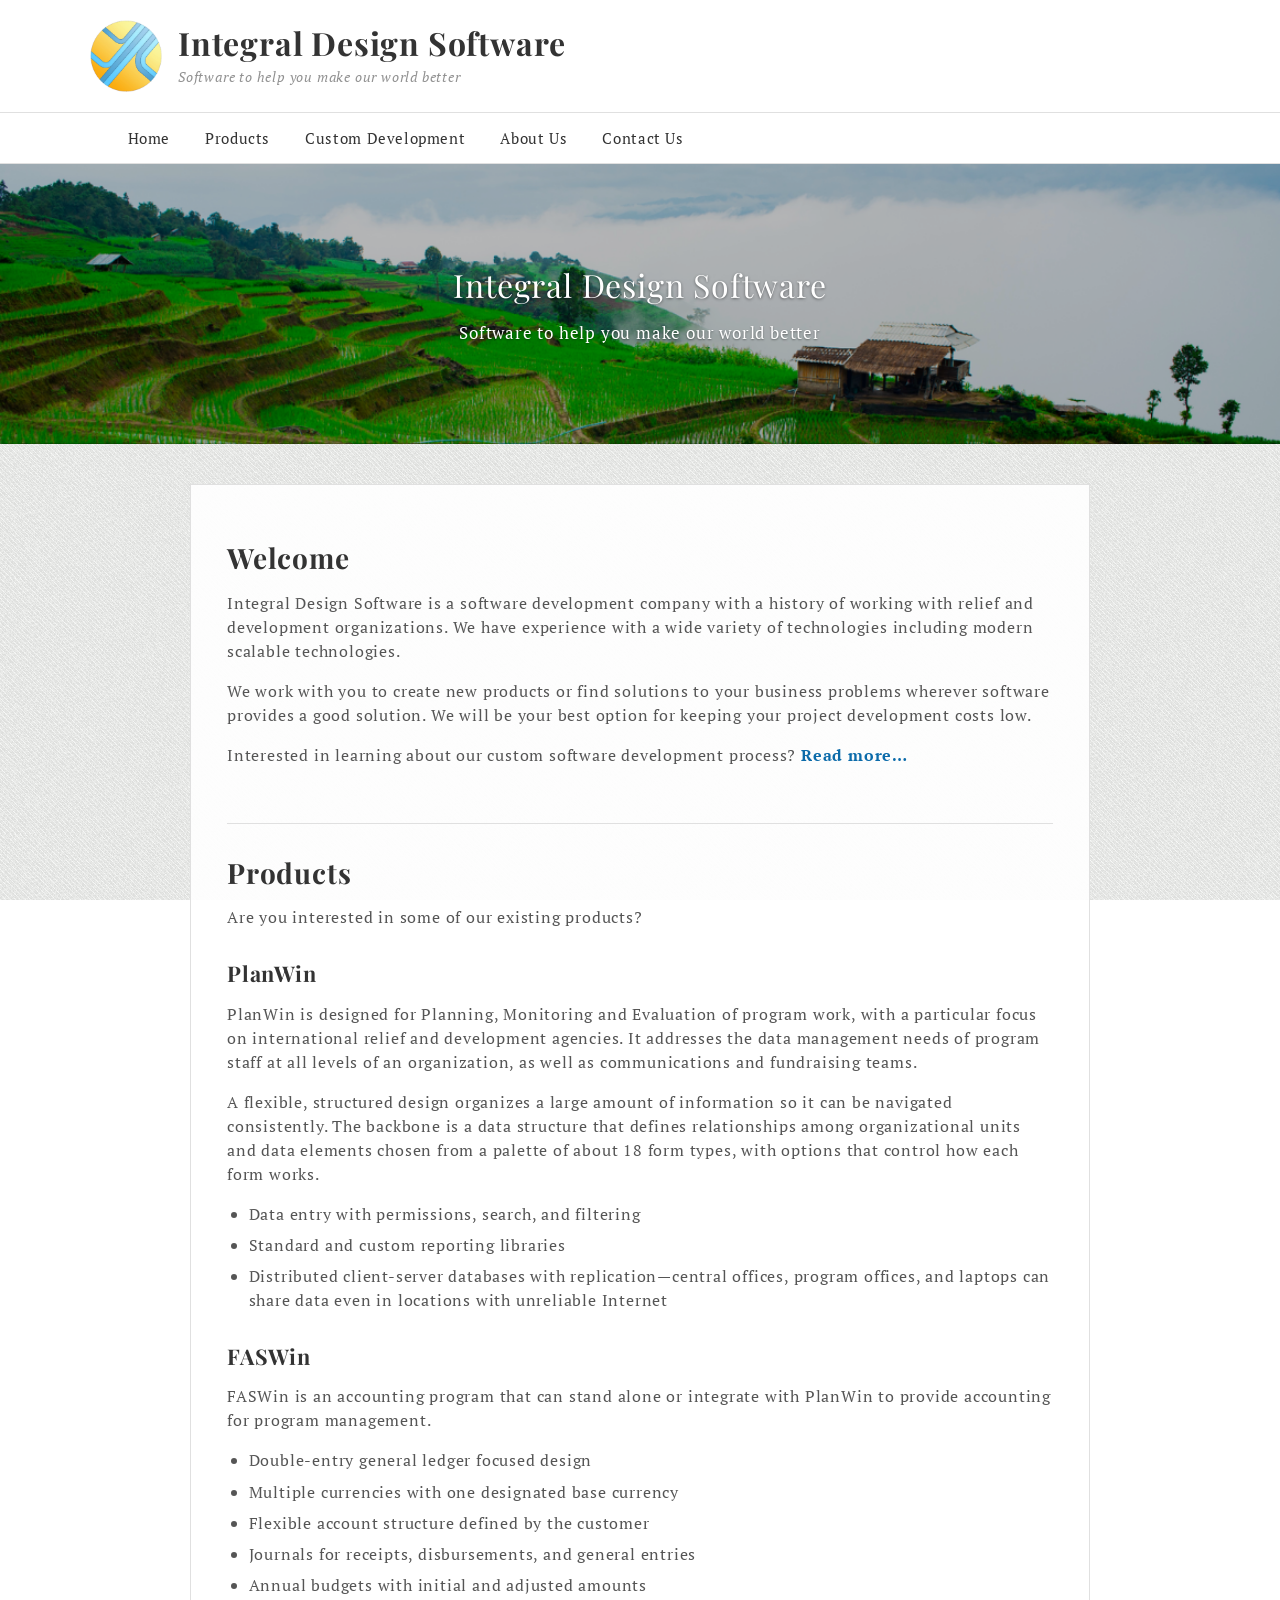
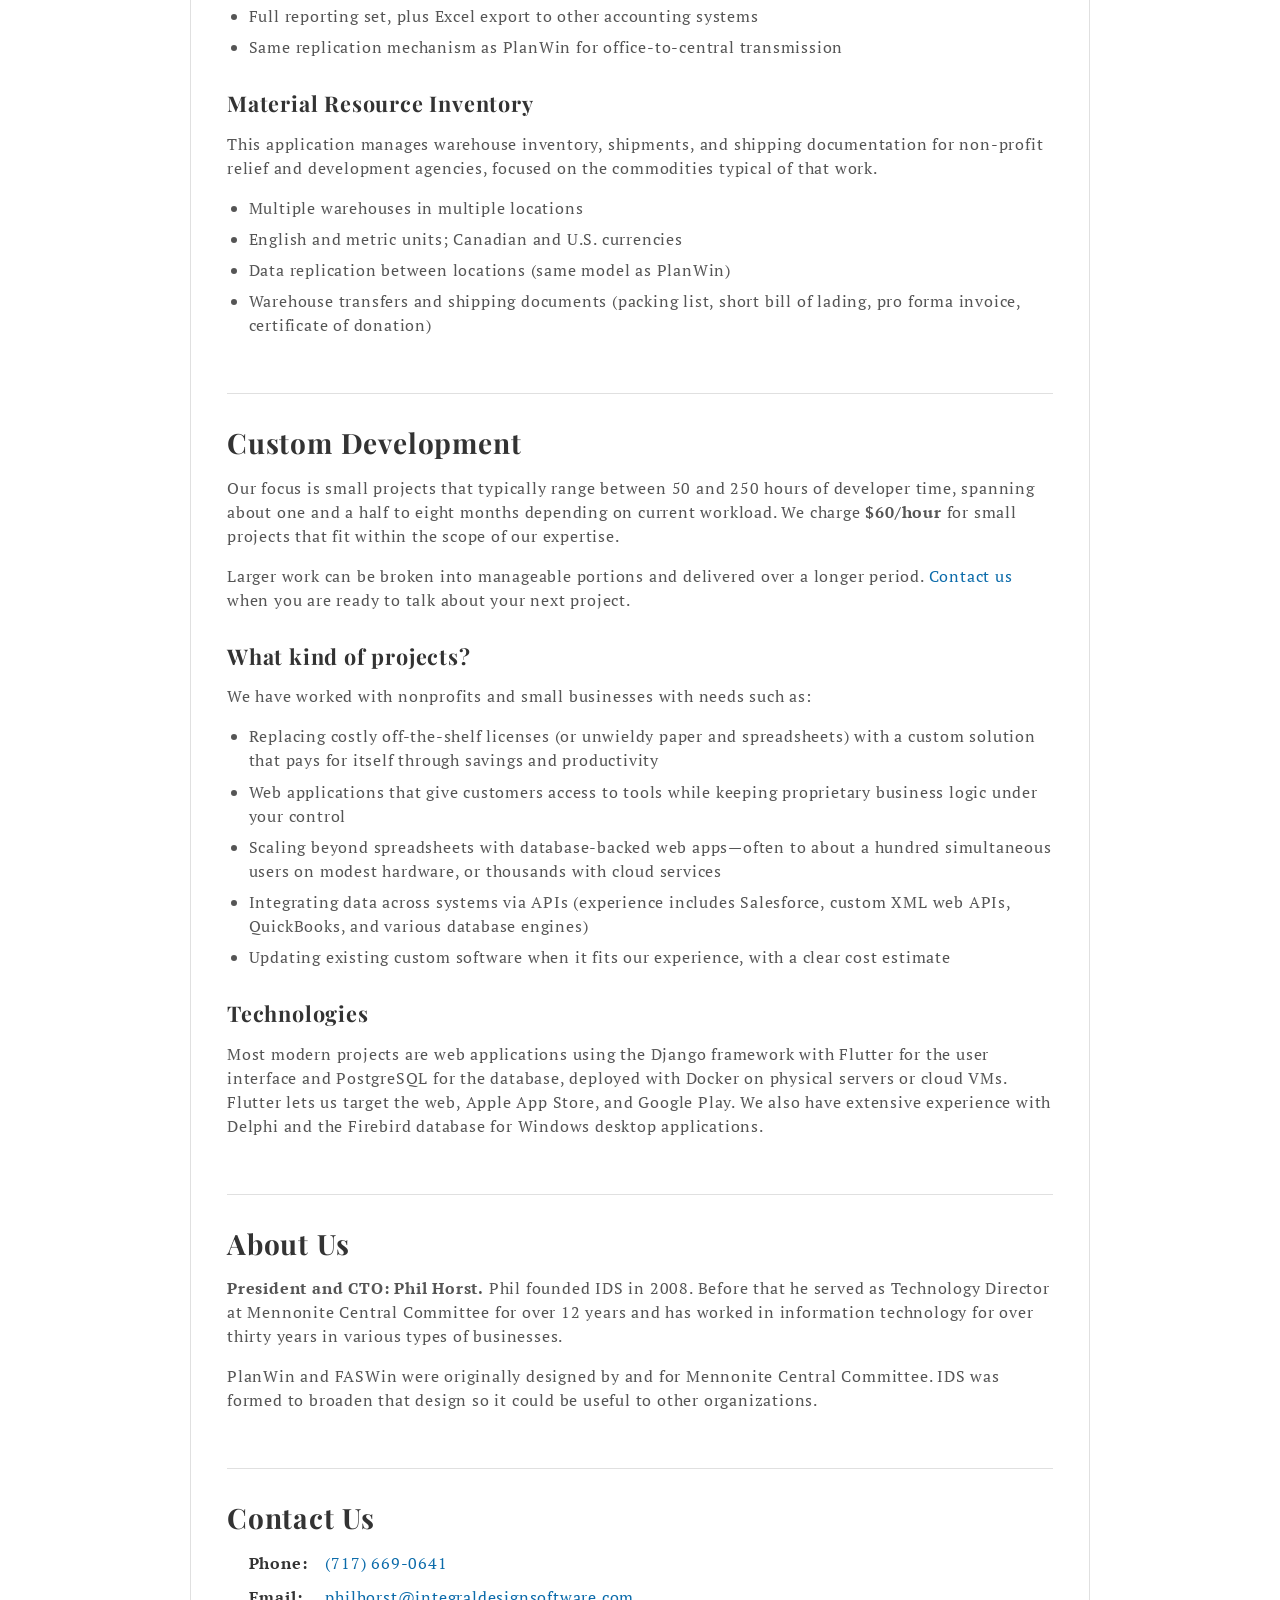
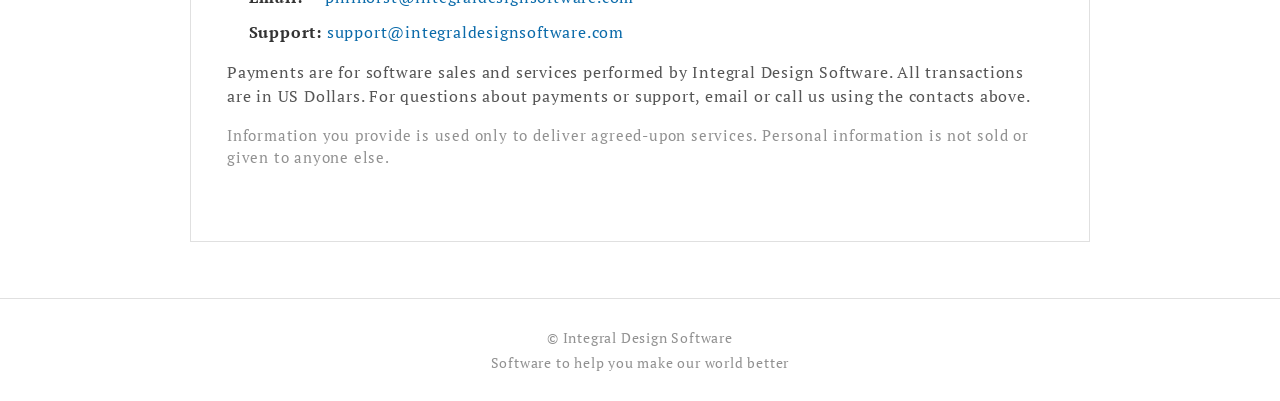
==== index.html @ 1bbdf48e "Add static single-page IDS site for GitHub Pages. Condense the WordPress site into one page with exi" ====
<!DOCTYPE html>
<html lang="en-US">
<head>
  <meta charset="UTF-8">
  <meta name="viewport" content="width=device-width, initial-scale=1.0">
  <title>Integral Design Software – Software to help you make our world better</title>
  <meta name="description" content="Integral Design Software builds custom software and products for relief and development organizations, including PlanWin, FASWin, and Material Resource Inventory.">
  <link rel="icon" href="assets/favicon.jpg" sizes="32x32">
  <link rel="preconnect" href="https://fonts.googleapis.com">
  <link rel="preconnect" href="https://fonts.gstatic.com" crossorigin>
  <link href="https://fonts.googleapis.com/css2?family=PT+Serif:ital,wght@0,400;0,700;1,400&family=Playfair+Display:ital,wght@0,400;0,700;1,400&display=swap" rel="stylesheet">
  <link rel="stylesheet" href="styles.css">
</head>
<body>
  <a class="skip-link" href="#content">Skip to content</a>

  <header class="site-header">
    <div class="wrap brand-bar">
      <img class="brand-logo" src="assets/logo.jpg" width="72" height="72" alt="Integral Design Software logo">
      <div class="brand-text">
        <p class="site-title"><a href="#home">Integral Design Software</a></p>
        <p class="site-description">Software to help you make our world better</p>
      </div>
    </div>
    <nav class="main-nav" aria-label="Primary">
      <div class="wrap">
        <ul>
          <li><a href="#home">Home</a></li>
          <li><a href="#products">Products</a></li>
          <li><a href="#custom-development">Custom Development</a></li>
          <li><a href="#about">About Us</a></li>
          <li><a href="#contact">Contact Us</a></li>
        </ul>
      </div>
    </nav>
  </header>

  <section class="hero" aria-label="Banner">
    <div class="hero-inner">
      <h1 class="hero-title">Integral Design Software</h1>
      <p class="hero-desc">Software to help you make our world better</p>
    </div>
  </section>

  <main id="content">
    <div class="wrap">
      <div class="content-panel">

        <section id="home" class="section">
          <h2>Welcome</h2>
          <p>
            Integral Design Software is a software development company with a history of working with
            relief and development organizations. We have experience with a wide variety of technologies
            including modern scalable technologies.
          </p>
          <p>
            We work with you to create new products or find solutions to your business problems wherever
            software provides a good solution. We will be your best option for keeping your project
            development costs low.
          </p>
          <p class="cta">
            Interested in learning about our custom software development process?
            <a href="#custom-development">Read more…</a>
          </p>
        </section>

        <section id="products" class="section">
          <h2>Products</h2>
          <p>Are you interested in some of our existing products?</p>

          <article class="product" id="planwin">
            <h3>PlanWin</h3>
            <p>
              PlanWin is designed for Planning, Monitoring and Evaluation of program work, with a
              particular focus on international relief and development agencies. It addresses the data
              management needs of program staff at all levels of an organization, as well as
              communications and fundraising teams.
            </p>
            <p>
              A flexible, structured design organizes a large amount of information so it can be
              navigated consistently. The backbone is a data structure that defines relationships among
              organizational units and data elements chosen from a palette of about 18 form types, with
              options that control how each form works.
            </p>
            <ul>
              <li>Data entry with permissions, search, and filtering</li>
              <li>Standard and custom reporting libraries</li>
              <li>
                Distributed client-server databases with replication—central offices, program offices,
                and laptops can share data even in locations with unreliable Internet
              </li>
            </ul>
          </article>

          <article class="product" id="faswin">
            <h3>FASWin</h3>
            <p>
              FASWin is an accounting program that can stand alone or integrate with PlanWin to provide
              accounting for program management.
            </p>
            <ul>
              <li>Double-entry general ledger focused design</li>
              <li>Multiple currencies with one designated base currency</li>
              <li>Flexible account structure defined by the customer</li>
              <li>Journals for receipts, disbursements, and general entries</li>
              <li>Annual budgets with initial and adjusted amounts</li>
              <li>Full reporting set, plus Excel export to other accounting systems</li>
              <li>Same replication mechanism as PlanWin for office-to-central transmission</li>
            </ul>
          </article>

          <article class="product" id="mri">
            <h3>Material Resource Inventory</h3>
            <p>
              This application manages warehouse inventory, shipments, and shipping documentation for
              non-profit relief and development agencies, focused on the commodities typical of that work.
            </p>
            <ul>
              <li>Multiple warehouses in multiple locations</li>
              <li>English and metric units; Canadian and U.S. currencies</li>
              <li>Data replication between locations (same model as PlanWin)</li>
              <li>Warehouse transfers and shipping documents (packing list, short bill of lading, pro forma invoice, certificate of donation)</li>
            </ul>
          </article>
        </section>

        <section id="custom-development" class="section">
          <h2>Custom Development</h2>
          <p>
            Our focus is small projects that typically range between 50 and 250 hours of developer time,
            spanning about one and a half to eight months depending on current workload. We charge
            <strong>$60/hour</strong> for small projects that fit within the scope of our expertise.
          </p>
          <p>
            Larger work can be broken into manageable portions and delivered over a longer period.
            <a href="#contact">Contact us</a> when you are ready to talk about your next project.
          </p>

          <h3>What kind of projects?</h3>
          <p>We have worked with nonprofits and small businesses with needs such as:</p>
          <ul>
            <li>
              Replacing costly off-the-shelf licenses (or unwieldy paper and spreadsheets) with a custom
              solution that pays for itself through savings and productivity
            </li>
            <li>
              Web applications that give customers access to tools while keeping proprietary business
              logic under your control
            </li>
            <li>
              Scaling beyond spreadsheets with database-backed web apps—often to about a hundred
              simultaneous users on modest hardware, or thousands with cloud services
            </li>
            <li>
              Integrating data across systems via APIs (experience includes Salesforce, custom XML web
              APIs, QuickBooks, and various database engines)
            </li>
            <li>
              Updating existing custom software when it fits our experience, with a clear cost estimate
            </li>
          </ul>

          <h3>Technologies</h3>
          <p>
            Most modern projects are web applications using the Django framework with Flutter for the
            user interface and PostgreSQL for the database, deployed with Docker on physical servers or
            cloud VMs. Flutter lets us target the web, Apple App Store, and Google Play. We also have
            extensive experience with Delphi and the Firebird database for Windows desktop applications.
          </p>
        </section>

        <section id="about" class="section">
          <h2>About Us</h2>
          <p>
            <strong>President and CTO: Phil Horst.</strong> Phil founded IDS in 2008. Before that he
            served as Technology Director at Mennonite Central Committee for over 12 years and has worked
            in information technology for over thirty years in various types of businesses.
          </p>
          <p>
            PlanWin and FASWin were originally designed by and for Mennonite Central Committee.
            IDS was formed to broaden that design so it could be useful to other organizations.
          </p>
        </section>

        <section id="contact" class="section">
          <h2>Contact Us</h2>
          <ul class="contact-list">
            <li><strong>Phone:</strong> <a href="tel:+17176690641">(717) 669-0641</a></li>
            <li><strong>Email:</strong> <a href="mailto:philhorst@integraldesignsoftware.com">philhorst@integraldesignsoftware.com</a></li>
            <li><strong>Support:</strong> <a href="mailto:support@integraldesignsoftware.com">support@integraldesignsoftware.com</a></li>
          </ul>
          <p>
            Payments are for software sales and services performed by Integral Design Software.
            All transactions are in US Dollars. For questions about payments or support, email or call
            us using the contacts above.
          </p>
          <p class="note">
            Information you provide is used only to deliver agreed-upon services. Personal information
            is not sold or given to anyone else.
          </p>
        </section>

      </div>
    </div>
  </main>

  <footer class="site-footer">
    <div class="wrap">
      <p>&copy; Integral Design Software</p>
      <p>Software to help you make our world better</p>
    </div>
  </footer>
</body>
</html>
---- styles.css ----
/* Integral Design Software — theme-inspired static styles */

:root {
  --text: #555555;
  --text-dark: #333333;
  --accent: #0b6baa;
  --border: #e0e0e0;
  --white: #ffffff;
  --muted: #919191;
  --font-display: "Playfair Display", Georgia, serif;
  --font-body: "PT Serif", Georgia, serif;
  --content-width: 900px;
  --page-width: 1100px;
}

*,
*::before,
*::after {
  box-sizing: border-box;
}

html {
  scroll-behavior: smooth;
}

body {
  margin: 0;
  font-family: var(--font-body);
  font-size: 16px;
  font-weight: 400;
  line-height: 1.5;
  letter-spacing: 0.05em;
  color: var(--text);
  background-color: var(--white);
  background-image: url("assets/bg.png");
  background-position: center center;
  background-repeat: repeat;
  background-attachment: fixed;
  word-wrap: break-word;
}

img {
  max-width: 100%;
  height: auto;
  display: block;
}

a {
  color: var(--accent);
  text-decoration: none;
  transition: color 0.3s ease-in-out;
}

a:hover {
  color: var(--text-dark);
  text-decoration: underline;
}

.skip-link {
  position: absolute;
  left: -9999px;
  top: 0;
  z-index: 100;
  padding: 0.75rem 1rem;
  background: var(--accent);
  color: var(--white);
}

.skip-link:focus {
  left: 0;
}

.wrap {
  width: 100%;
  max-width: var(--page-width);
  margin: 0 auto;
  padding: 0 1.25rem;
}

/* Header / brand */

.site-header {
  background: var(--white);
  border-bottom: 1px solid var(--border);
}

.brand-bar {
  display: flex;
  align-items: center;
  gap: 1rem;
  padding: 1.25rem 0;
}

.brand-logo {
  width: 72px;
  height: 72px;
  object-fit: contain;
  flex-shrink: 0;
}

.brand-text {
  min-width: 0;
}

.site-title {
  margin: 0;
  font-family: var(--font-display);
  font-size: 2rem;
  font-weight: 700;
  line-height: 1.1;
  color: var(--text-dark);
}

.site-title a {
  color: inherit;
  text-decoration: none;
}

.site-title a:hover {
  color: var(--accent);
  text-decoration: none;
}

.site-description {
  margin: 0.35rem 0 0;
  font-size: 0.875rem;
  font-style: italic;
  color: var(--muted);
}

/* Navigation */

.main-nav {
  border-top: 1px solid var(--border);
  background: var(--white);
}

.main-nav ul {
  list-style: none;
  margin: 0;
  padding: 0;
  display: flex;
  flex-wrap: wrap;
  gap: 0;
}

.main-nav a {
  display: block;
  padding: 0.85rem 1.1rem;
  color: var(--text-dark);
  font-size: 0.95rem;
  letter-spacing: 0.04em;
  text-decoration: none;
}

.main-nav a:hover {
  color: var(--accent);
  text-decoration: none;
}

/* Hero */

.hero {
  position: relative;
  width: 100%;
  min-height: 280px;
  background-image: url("assets/hero-rice-fields.png");
  background-size: cover;
  background-position: center center;
  display: flex;
  align-items: center;
  justify-content: center;
  text-align: center;
  box-shadow: inset 0 -2px 1px -1px rgba(0, 0, 0, 0.2);
}

.hero::before {
  content: "";
  position: absolute;
  inset: 0;
  background: rgba(0, 0, 0, 0.28);
}

.hero-inner {
  position: relative;
  z-index: 1;
  padding: 3.5rem 1.5rem;
  max-width: 40rem;
}

.hero-title {
  margin: 0;
  font-family: var(--font-display);
  font-size: 2rem;
  font-weight: 400;
  color: var(--white);
  text-shadow: 0 1px 3px rgba(0, 0, 0, 0.45);
}

.hero-desc {
  margin: 0.75rem 0 0;
  font-family: var(--font-body);
  font-size: 1.05rem;
  color: var(--white);
  text-shadow: 0 1px 2px rgba(0, 0, 0, 0.4);
}

/* Main content */

main {
  padding: 2.5rem 0 3.5rem;
}

.content-panel {
  max-width: var(--content-width);
  margin: 0 auto;
  background: rgba(255, 255, 255, 0.92);
  border: 1px solid var(--border);
  padding: 2rem 2.25rem;
}

.section {
  padding: 1.5rem 0;
  scroll-margin-top: 1rem;
}

.section + .section {
  border-top: 1px solid var(--border);
  margin-top: 1rem;
  padding-top: 2rem;
}

.section h2 {
  margin: 0 0 1rem;
  font-family: var(--font-display);
  font-size: 1.75rem;
  font-weight: 700;
  color: var(--text-dark);
  line-height: 1.2;
}

.section h3 {
  margin: 1.75rem 0 0.75rem;
  font-family: var(--font-display);
  font-size: 1.35rem;
  font-weight: 700;
  color: var(--text-dark);
}

.section p {
  margin: 0 0 1rem;
}

.section ul {
  margin: 0 0 1rem;
  padding-left: 1.35rem;
}

.section li {
  margin-bottom: 0.45rem;
}

.product {
  margin-top: 0.5rem;
}

.cta {
  margin-top: 1.25rem;
}

.cta a {
  font-weight: 700;
}

.contact-list {
  list-style: none;
  padding: 0;
  margin: 0 0 1rem;
}

.contact-list li {
  margin-bottom: 0.65rem;
}

.contact-list strong {
  display: inline-block;
  min-width: 4.5rem;
  color: var(--text-dark);
}

.note {
  font-size: 0.95rem;
  color: var(--muted);
}

/* Footer */

.site-footer {
  border-top: 1px solid var(--border);
  background: var(--white);
  padding: 1.5rem 0;
  text-align: center;
  font-size: 0.875rem;
  color: var(--muted);
}

.site-footer p {
  margin: 0.25rem 0;
}

/* Responsive */

@media (max-width: 700px) {
  .brand-bar {
    flex-direction: column;
    align-items: flex-start;
    text-align: left;
  }

  .site-title {
    font-size: 1.55rem;
  }

  .main-nav ul {
    flex-direction: column;
  }

  .main-nav a {
    padding: 0.7rem 0;
    border-bottom: 1px solid var(--border);
  }

  .hero {
    min-height: 220px;
  }

  .hero-title {
    font-size: 1.5rem;
  }

  .content-panel {
    padding: 1.5rem 1.25rem;
  }
}
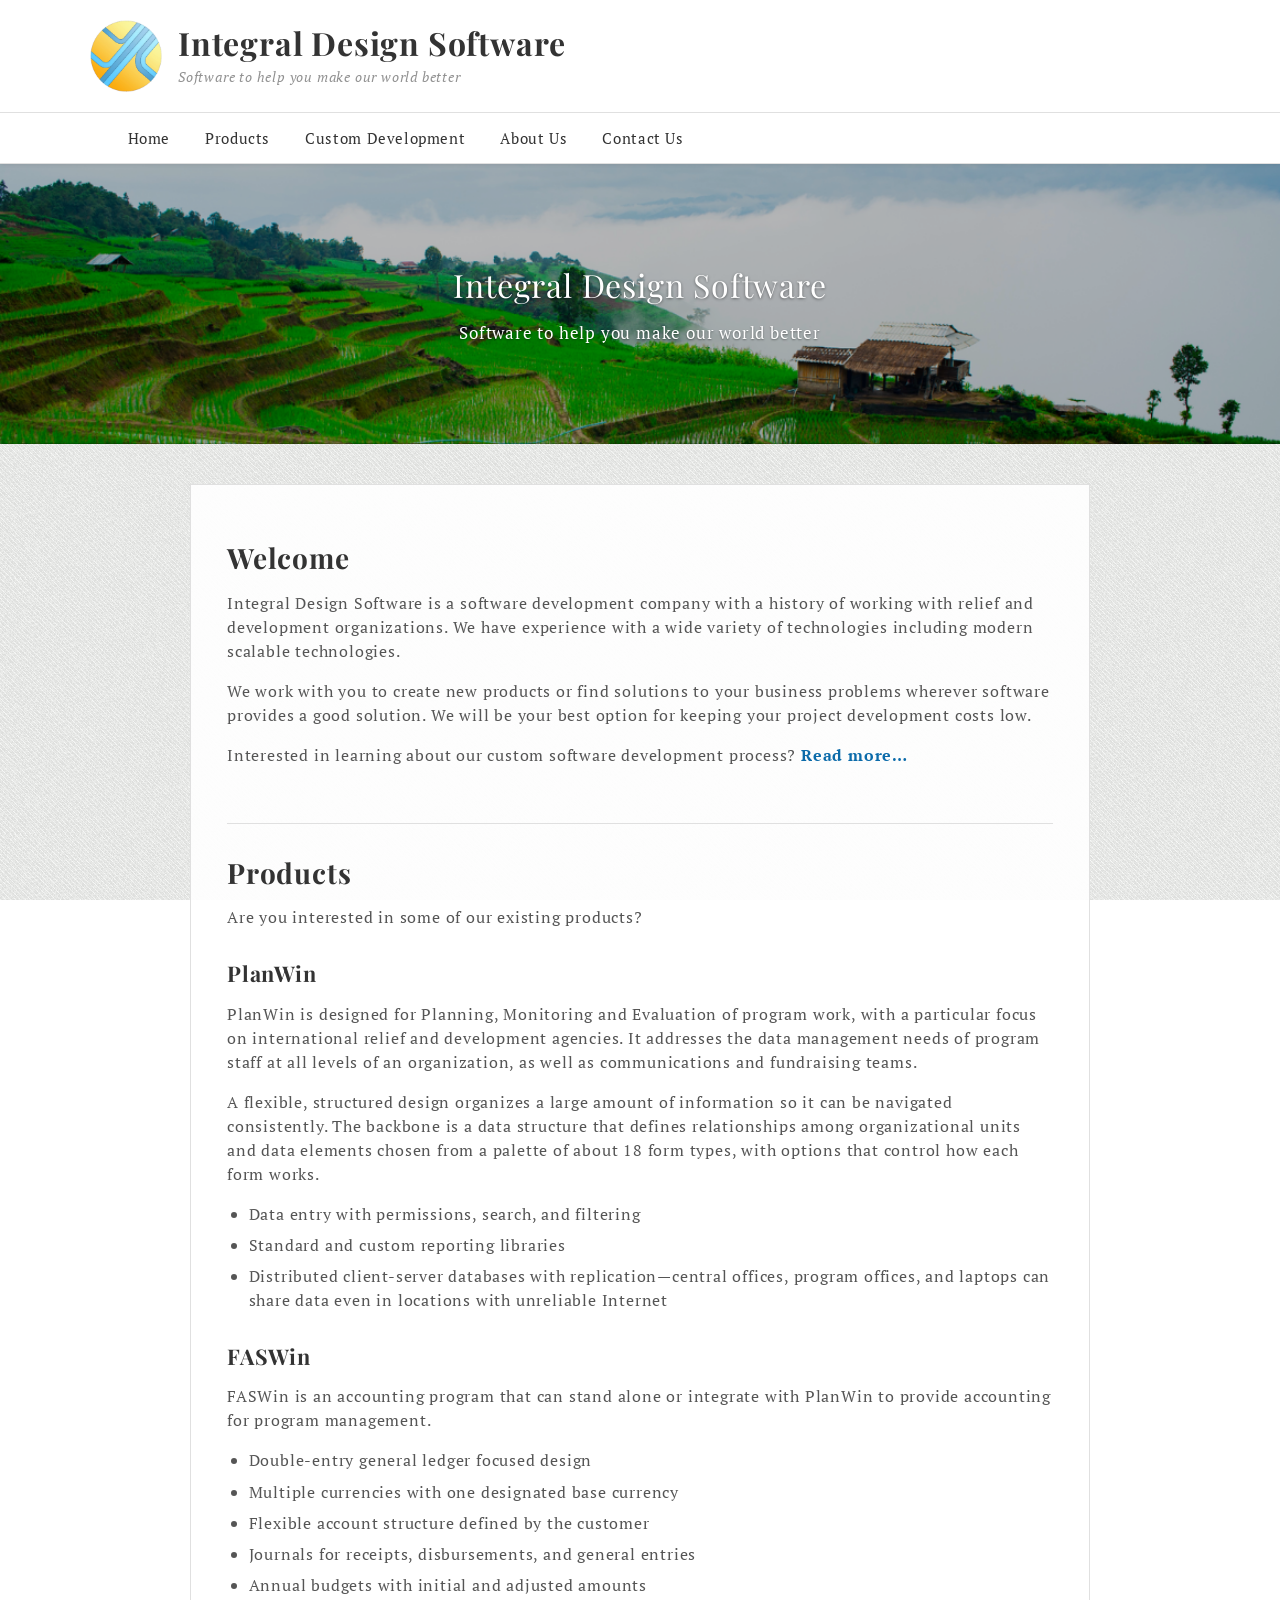
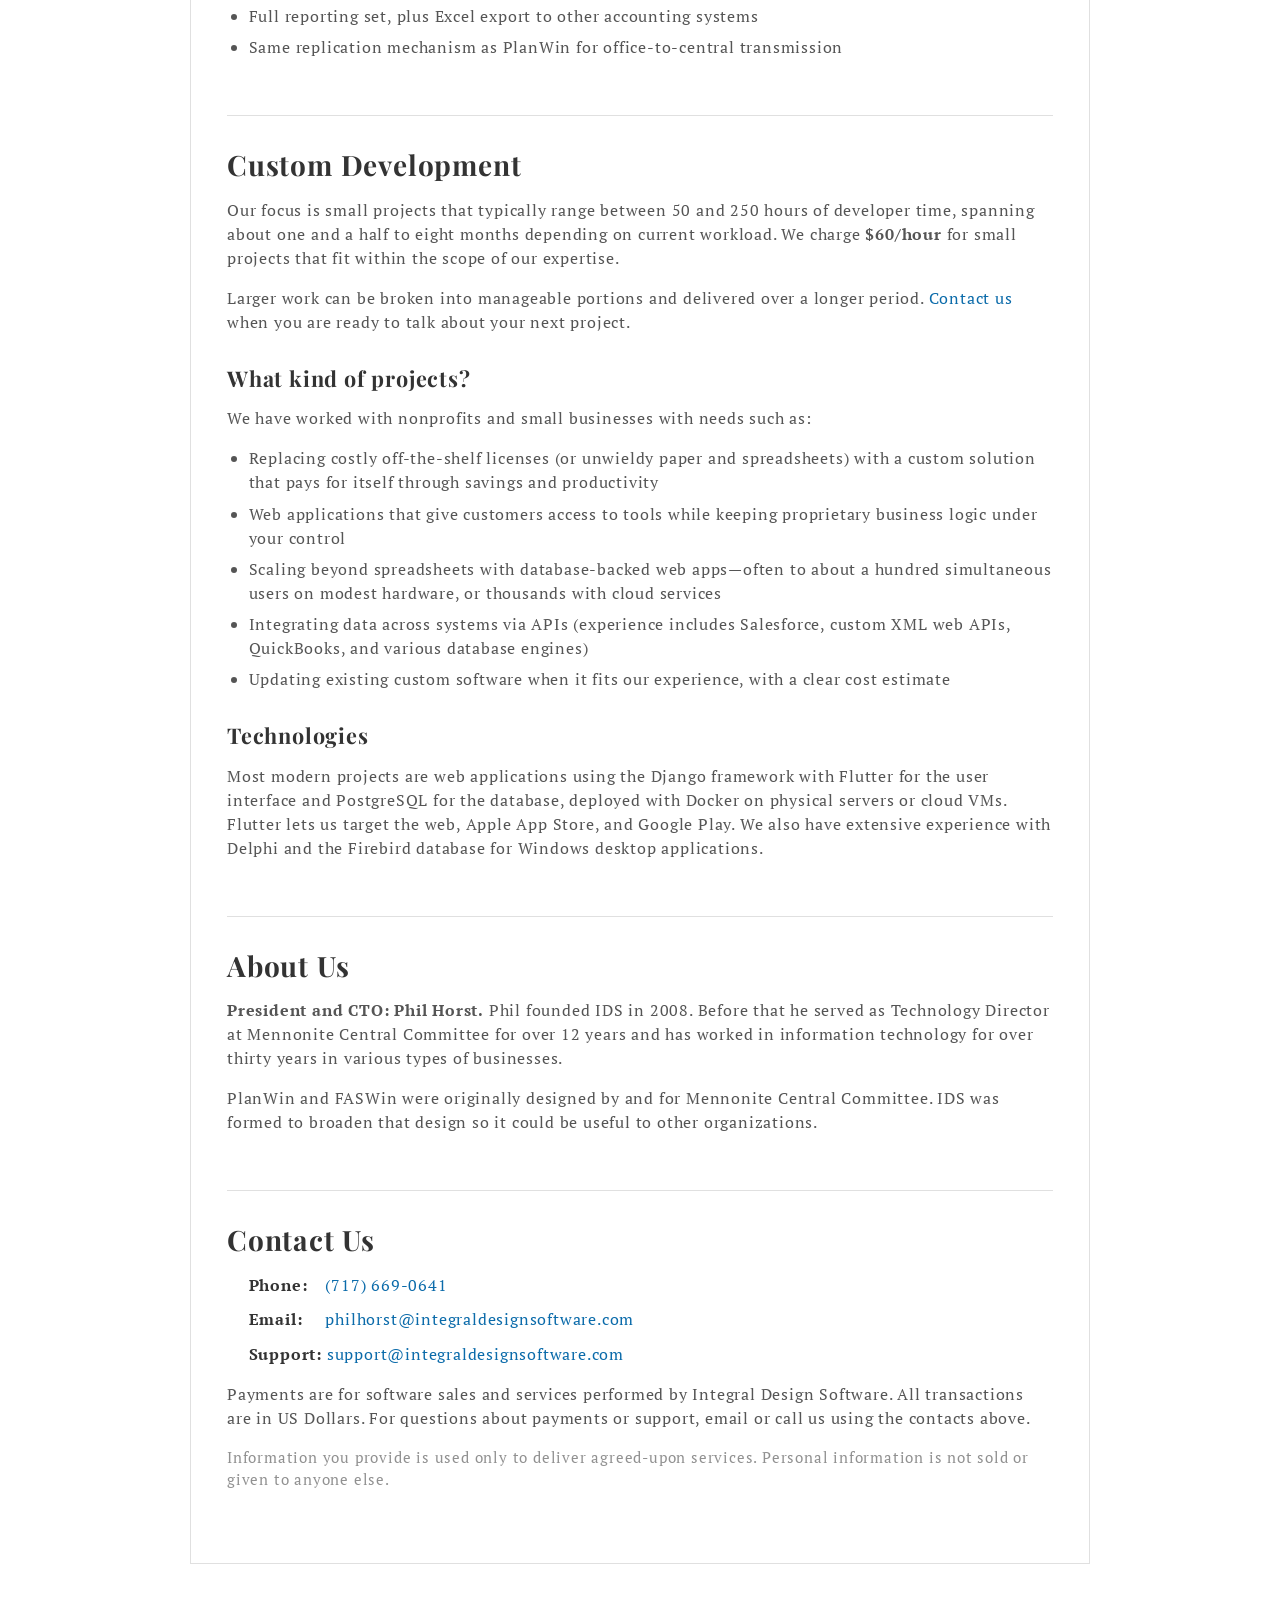
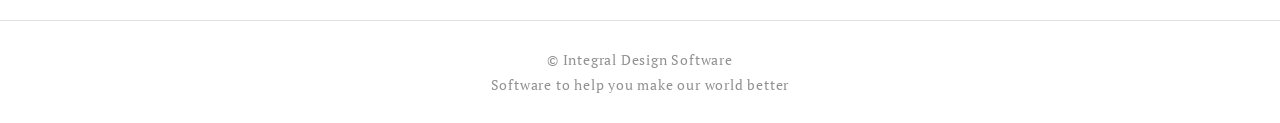
==== commit d4921766: "Remove Material Resource Inventory from the products section. Keep the public page focused on PlanWi" ====
--- a/index.html
+++ b/index.html
@@ -109,19 +109,6 @@
             </ul>
           </article>
 
-          <article class="product" id="mri">
-            <h3>Material Resource Inventory</h3>
-            <p>
-              This application manages warehouse inventory, shipments, and shipping documentation for
-              non-profit relief and development agencies, focused on the commodities typical of that work.
-            </p>
-            <ul>
-              <li>Multiple warehouses in multiple locations</li>
-              <li>English and metric units; Canadian and U.S. currencies</li>
-              <li>Data replication between locations (same model as PlanWin)</li>
-              <li>Warehouse transfers and shipping documents (packing list, short bill of lading, pro forma invoice, certificate of donation)</li>
-            </ul>
-          </article>
         </section>
 
         <section id="custom-development" class="section">
--- a/styles.css
+++ b/styles.css
@@ -80,8 +80,12 @@
 /* Header / brand */
 
 .site-header {
+  position: sticky;
+  top: 0;
+  z-index: 50;
   background: var(--white);
   border-bottom: 1px solid var(--border);
+  box-shadow: 0 1px 4px rgba(0, 0, 0, 0.08);
 }
 
 .brand-bar {
@@ -221,7 +225,7 @@
 
 .section {
   padding: 1.5rem 0;
-  scroll-margin-top: 1rem;
+  scroll-margin-top: 10.5rem;
 }
 
 .section + .section {
@@ -312,22 +316,38 @@
 
 @media (max-width: 700px) {
   .brand-bar {
-    flex-direction: column;
-    align-items: flex-start;
-    text-align: left;
+    flex-direction: row;
+    align-items: center;
+    padding: 0.75rem 0;
+    gap: 0.75rem;
+  }
+
+  .brand-logo {
+    width: 48px;
+    height: 48px;
   }
 
   .site-title {
-    font-size: 1.55rem;
+    font-size: 1.25rem;
+  }
+
+  .site-description {
+    display: none;
   }
 
   .main-nav ul {
-    flex-direction: column;
+    flex-direction: row;
+    flex-wrap: wrap;
   }
 
   .main-nav a {
-    padding: 0.7rem 0;
-    border-bottom: 1px solid var(--border);
+    padding: 0.55rem 0.75rem;
+    border-bottom: none;
+    font-size: 0.875rem;
+  }
+
+  .section {
+    scroll-margin-top: 7.5rem;
   }
 
   .hero {
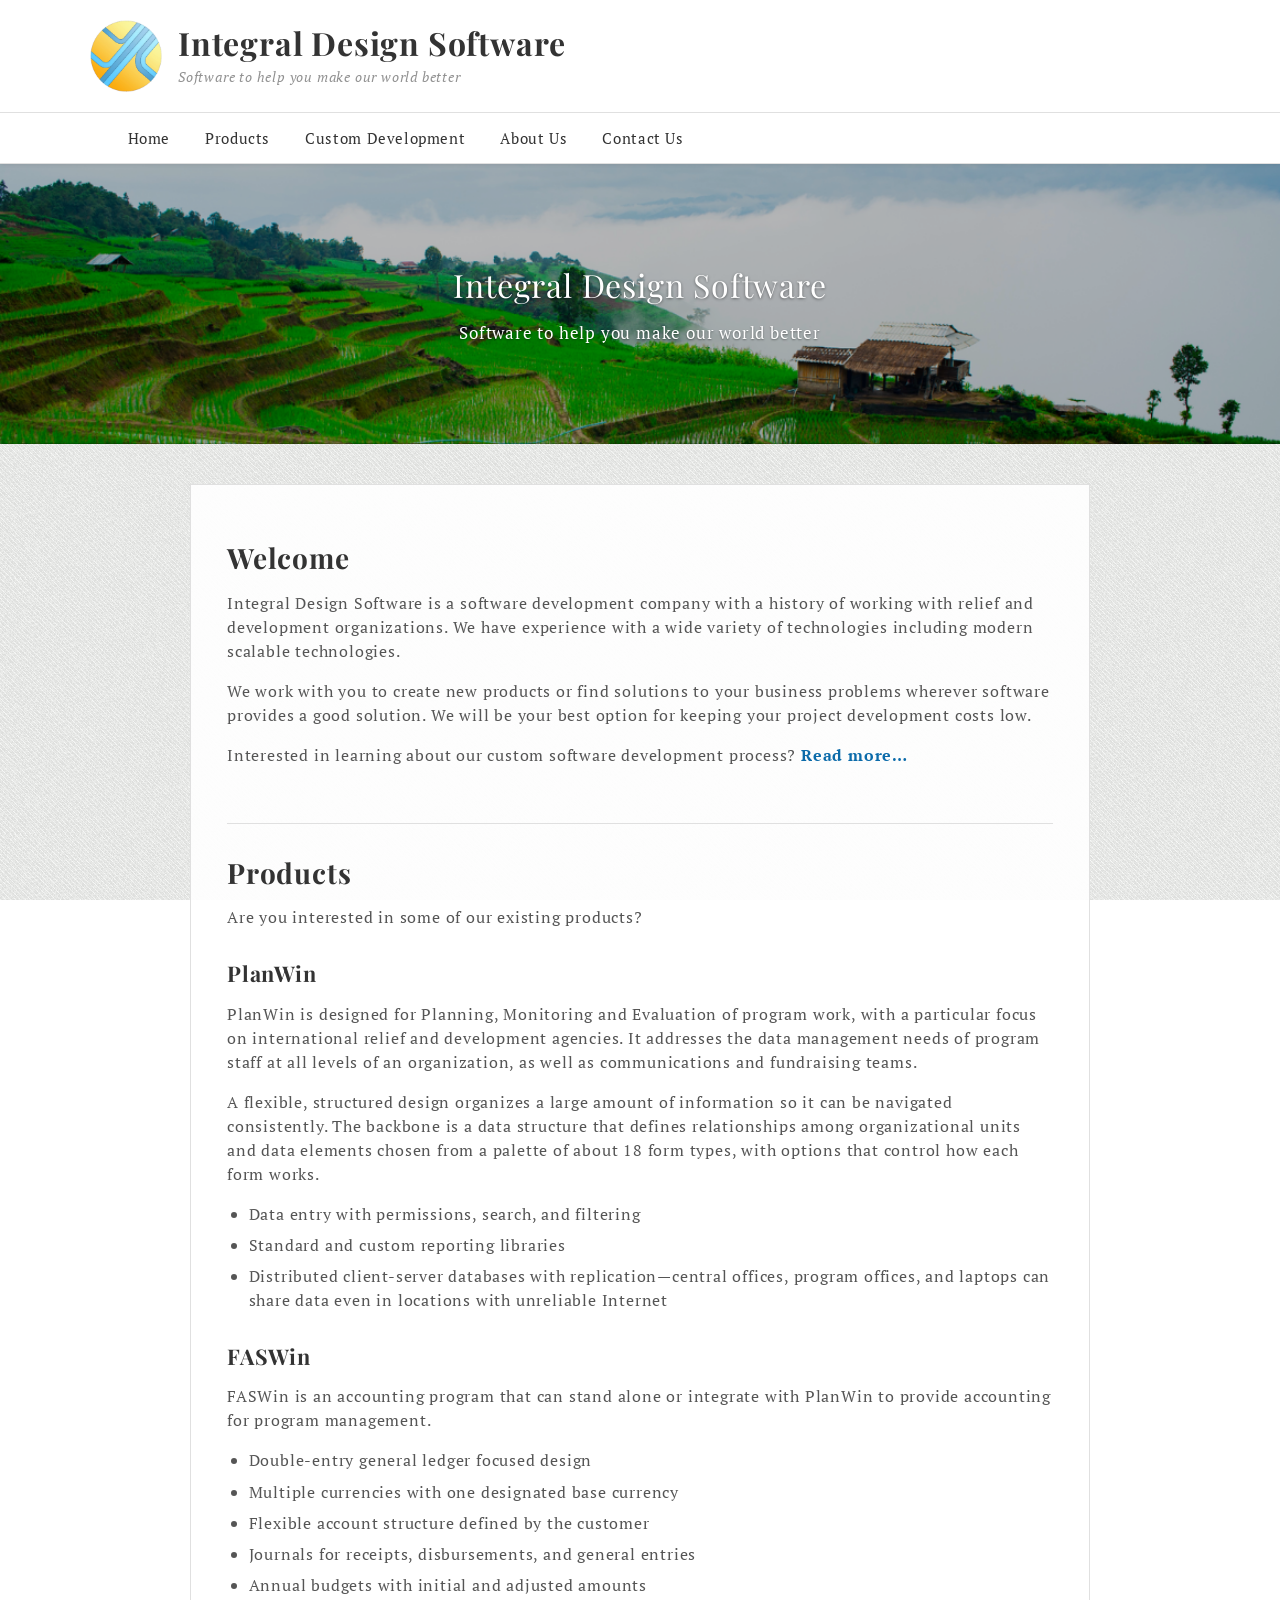
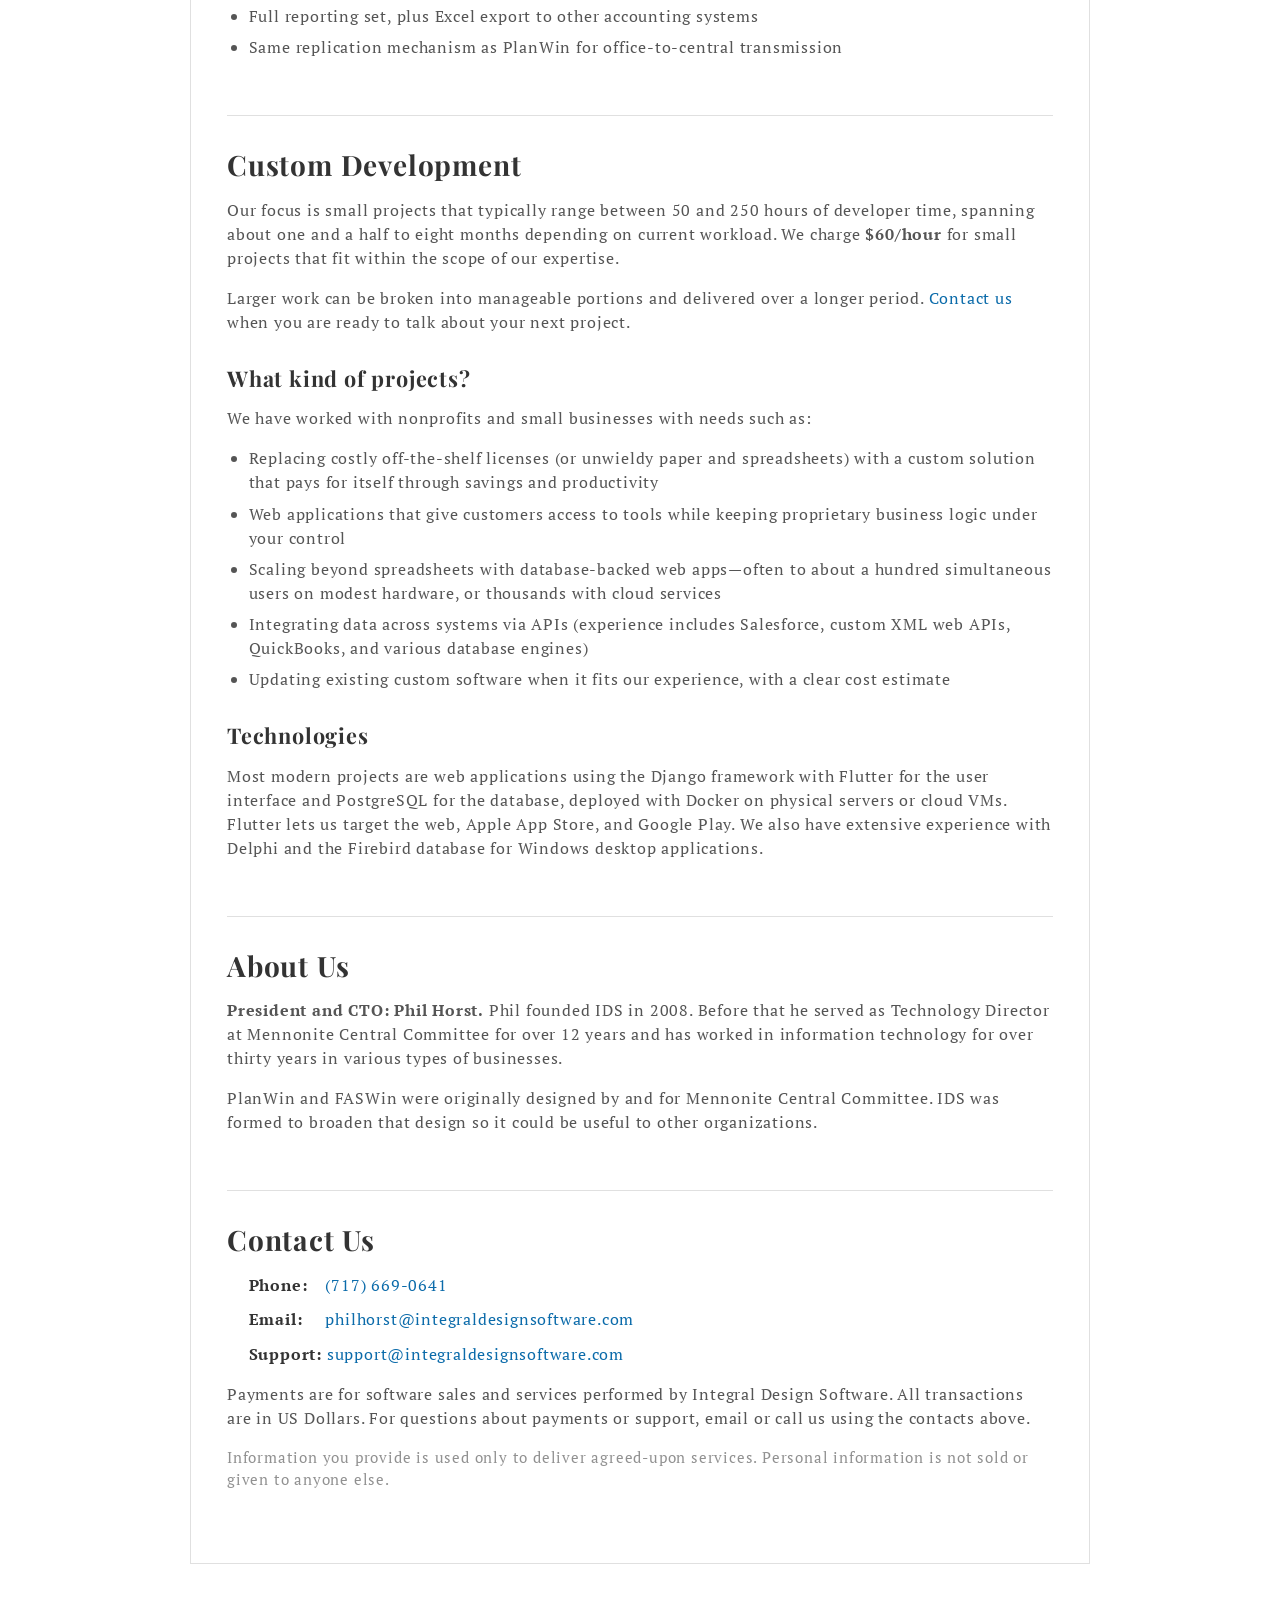
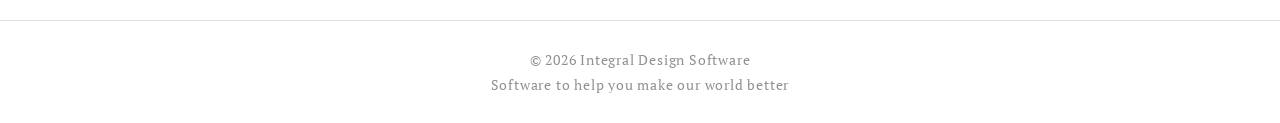
==== commit 61dc0b89: "Add 2026 to the site footer copyright. Co-authored-by: Cursor <cursoragent@cursor.com>" ====
--- a/index.html
+++ b/index.html
@@ -4,7 +4,7 @@
   <meta charset="UTF-8">
   <meta name="viewport" content="width=device-width, initial-scale=1.0">
   <title>Integral Design Software – Software to help you make our world better</title>
-  <meta name="description" content="Integral Design Software builds custom software and products for relief and development organizations, including PlanWin, FASWin, and Material Resource Inventory.">
+  <meta name="description" content="Integral Design Software builds custom software and products for relief and development organizations, including PlanWin and FASWin.">
   <link rel="icon" href="assets/favicon.jpg" sizes="32x32">
   <link rel="preconnect" href="https://fonts.googleapis.com">
   <link rel="preconnect" href="https://fonts.gstatic.com" crossorigin>
@@ -193,7 +193,7 @@
 
   <footer class="site-footer">
     <div class="wrap">
-      <p>&copy; Integral Design Software</p>
+      <p>&copy; 2026 Integral Design Software</p>
       <p>Software to help you make our world better</p>
     </div>
   </footer>
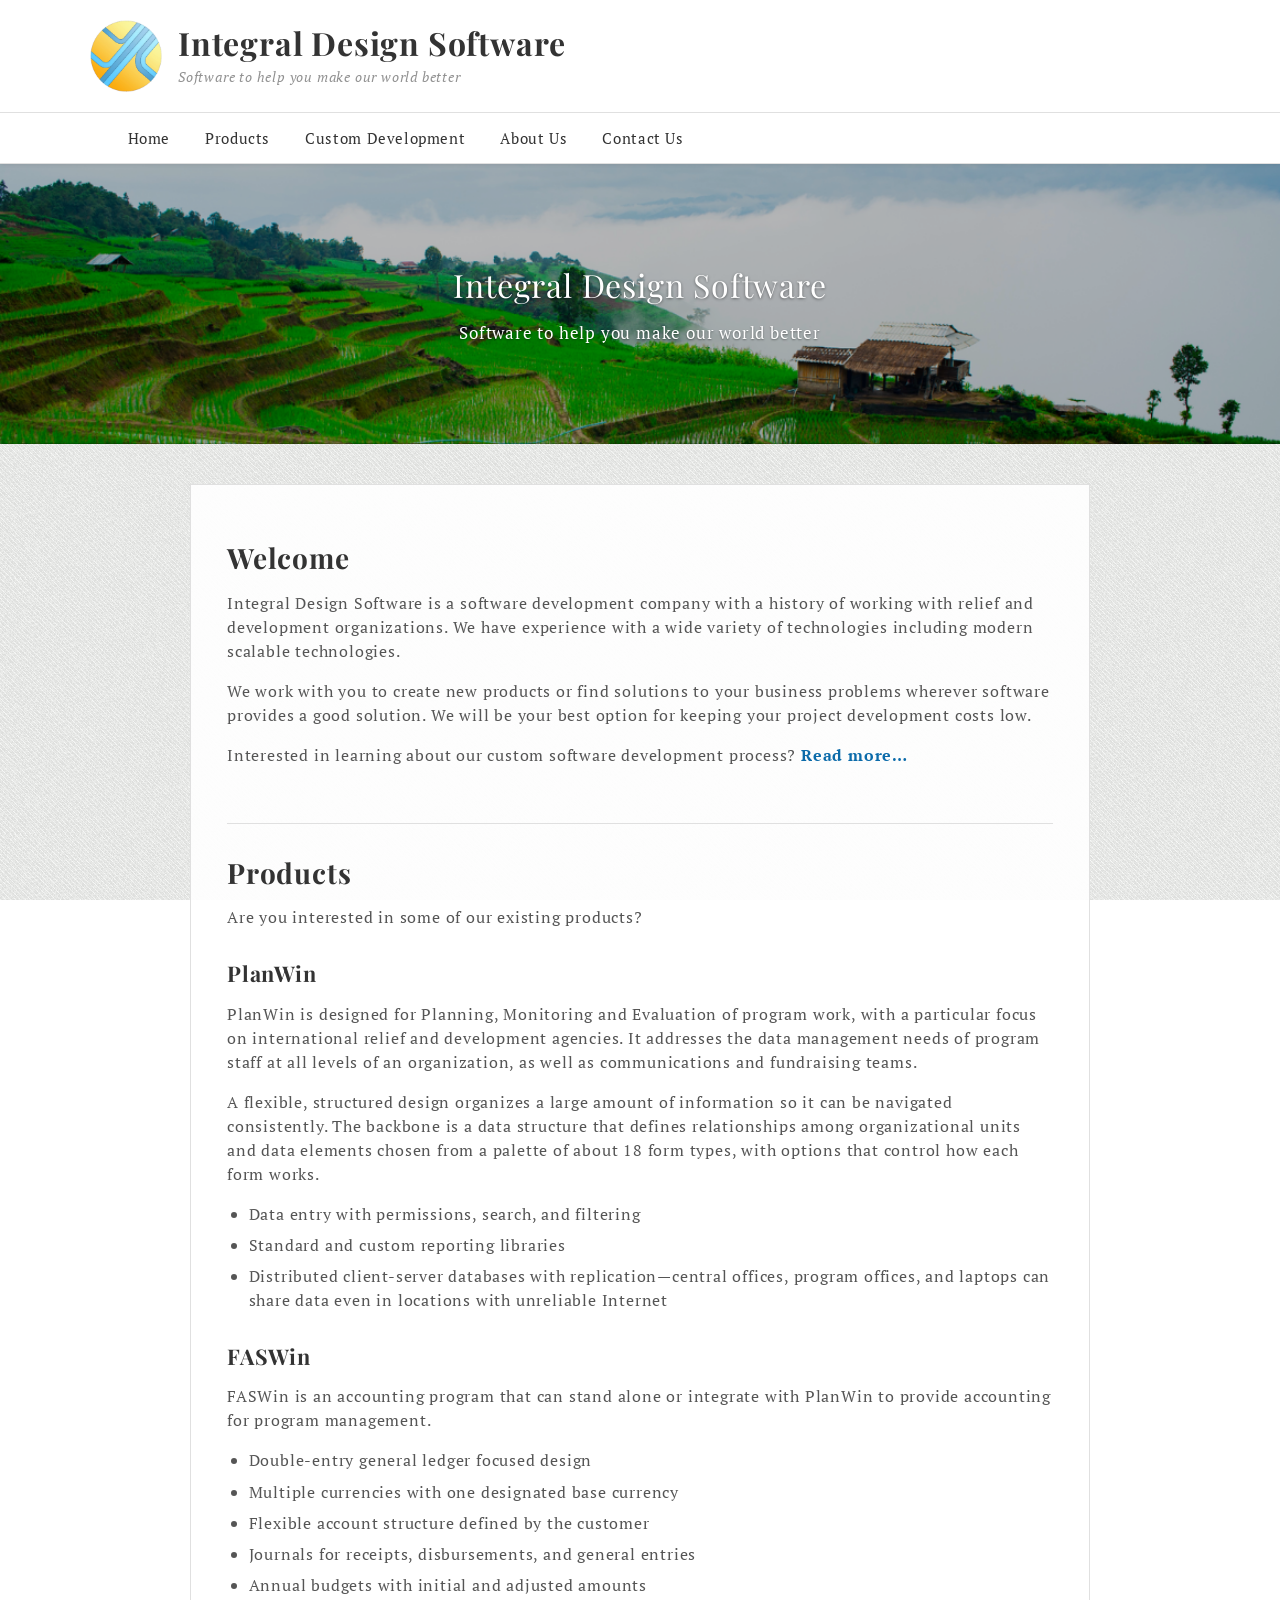
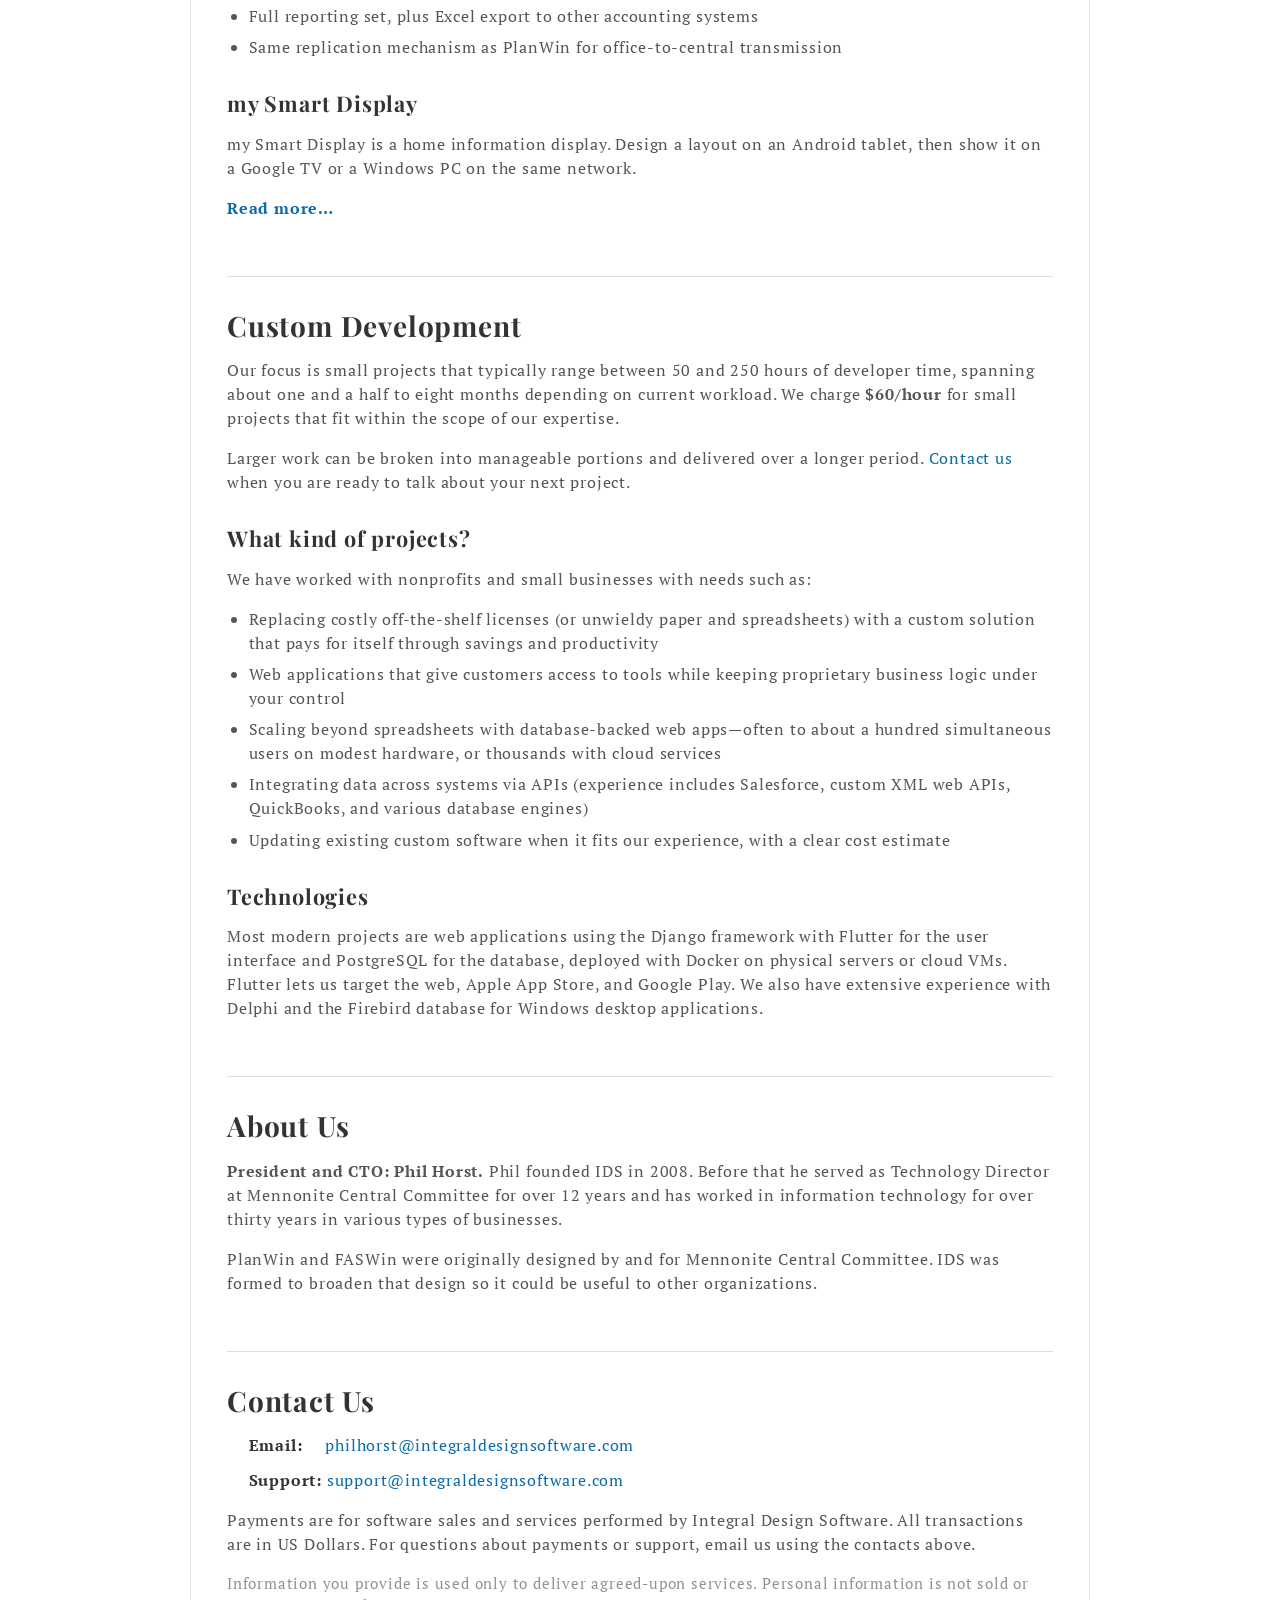
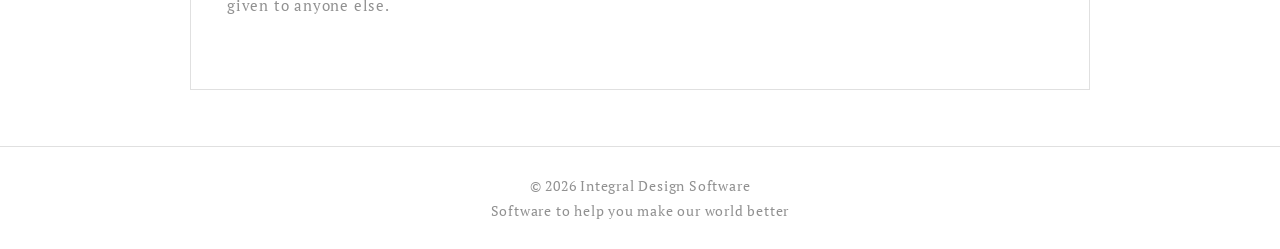
==== commit 252c9c90: "Add my Smart Display pages and drop public phone numbers. Publish the product, privacy policy, and t" ====
--- a/index.html
+++ b/index.html
@@ -26,7 +26,12 @@
       <div class="wrap">
         <ul>
           <li><a href="#home">Home</a></li>
-          <li><a href="#products">Products</a></li>
+          <li class="has-submenu">
+            <a href="#products">Products</a>
+            <ul class="submenu">
+              <li><a href="mysmartdisplay/">my Smart Display</a></li>
+            </ul>
+          </li>
           <li><a href="#custom-development">Custom Development</a></li>
           <li><a href="#about">About Us</a></li>
           <li><a href="#contact">Contact Us</a></li>
@@ -109,6 +114,17 @@
             </ul>
           </article>
 
+          <article class="product" id="mysmartdisplay">
+            <h3>my Smart Display</h3>
+            <p>
+              my Smart Display is a home information display. Design a layout on an Android tablet,
+              then show it on a Google TV or a Windows PC on the same network.
+            </p>
+            <p class="cta">
+              <a href="mysmartdisplay/">Read more…</a>
+            </p>
+          </article>
+
         </section>
 
         <section id="custom-development" class="section">
@@ -172,13 +188,12 @@
         <section id="contact" class="section">
           <h2>Contact Us</h2>
           <ul class="contact-list">
-            <li><strong>Phone:</strong> <a href="tel:+17176690641">(717) 669-0641</a></li>
             <li><strong>Email:</strong> <a href="mailto:philhorst@integraldesignsoftware.com">philhorst@integraldesignsoftware.com</a></li>
             <li><strong>Support:</strong> <a href="mailto:support@integraldesignsoftware.com">support@integraldesignsoftware.com</a></li>
           </ul>
           <p>
             Payments are for software sales and services performed by Integral Design Software.
-            All transactions are in US Dollars. For questions about payments or support, email or call
+            All transactions are in US Dollars. For questions about payments or support, email
             us using the contacts above.
           </p>
           <p class="note">
--- a/styles.css
+++ b/styles.css
@@ -162,6 +162,38 @@
   text-decoration: none;
 }
 
+.main-nav .has-submenu {
+  position: relative;
+}
+
+.main-nav .submenu {
+  display: none;
+  position: absolute;
+  top: 100%;
+  left: 0;
+  z-index: 60;
+  min-width: 12.5rem;
+  flex-direction: column;
+  flex-wrap: nowrap;
+  background: var(--white);
+  border: 1px solid var(--border);
+  box-shadow: 0 4px 12px rgba(0, 0, 0, 0.08);
+}
+
+.main-nav .has-submenu:hover > .submenu,
+.main-nav .has-submenu:focus-within > .submenu {
+  display: flex;
+}
+
+.main-nav .submenu a {
+  padding: 0.7rem 1rem;
+  white-space: nowrap;
+}
+
+.main-nav .submenu a:hover {
+  background: #f7f7f7;
+}
+
 /* Hero */
 
 .hero {
@@ -346,6 +378,24 @@
     font-size: 0.875rem;
   }
 
+  .main-nav .submenu {
+    display: flex;
+    position: static;
+    min-width: 0;
+    border: none;
+    box-shadow: none;
+    background: transparent;
+  }
+
+  .main-nav .submenu a {
+    padding: 0.55rem 0.75rem;
+    white-space: normal;
+  }
+
+  .main-nav .submenu a:hover {
+    background: transparent;
+  }
+
   .section {
     scroll-margin-top: 7.5rem;
   }
